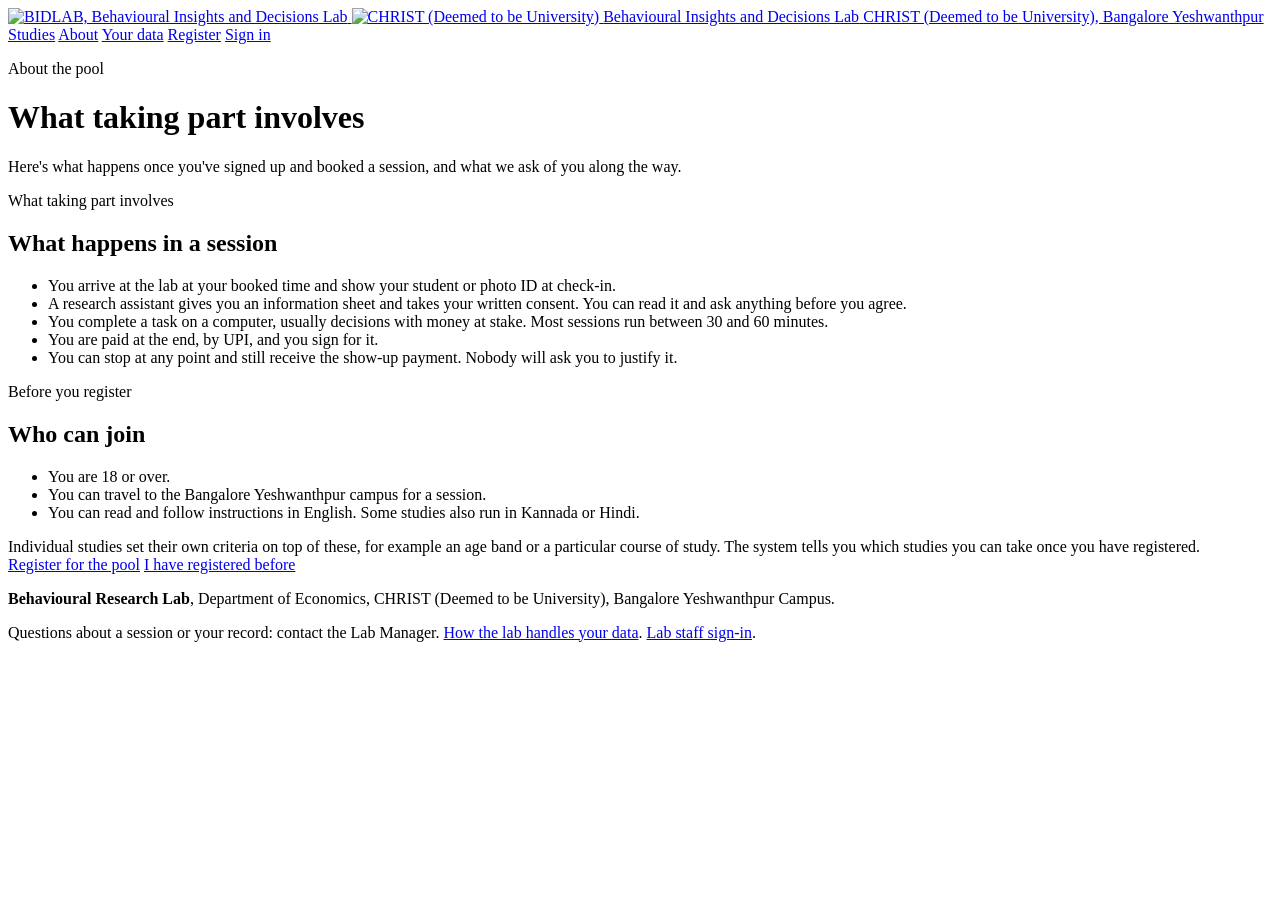
==== public/about.html @ 0a94f870 "Design: CHRIST purple and gold across header, buttons, footer and cards; centred sign-in and registe" ====
<!doctype html>
<html lang="en">
<head>
  <meta charset="utf-8">
  <meta name="viewport" content="width=device-width, initial-scale=1">
  <title>About | Behavioural Research Lab, CHRIST Bangalore Yeshwanthpur</title>
  <meta name="description" content="What taking part in a study at the Behavioural Research Lab involves, and who can join.">
  <link rel="stylesheet" href="/styles.css">
  <script src="/app.js" defer></script>
</head>
<body>

<header class="site-header">
  <div class="inner">
    <a class="wordmark" href="/">
      <span class="brand-logos">
        <img src="/images/bidlab-logo.png" alt="BIDLAB, Behavioural Insights and Decisions Lab" height="44">
        <span class="divider" aria-hidden="true"></span>
        <img class="christ" src="/images/christ-logo.png" alt="CHRIST (Deemed to be University)" height="40">
      </span>
         <span class="lab">Behavioural Insights and Decisions Lab</span>
      <span class="org">CHRIST (Deemed to be University), Bangalore Yeshwanthpur</span>
    </a>
    <nav aria-label="Sections">
      <a href="/#studies">Studies</a>
      <a href="/about" aria-current="page">About</a>
      <a href="/privacy">Your data</a>
      <a href="/register">Register</a>
      <a href="/signin">Sign in</a>
    </nav>
  </div>
</header>

<main class="narrow">
  <div class="hero">
    <p class="eyebrow">About the pool</p>
    <h1>What taking part involves</h1>
    <p class="lede">
      Here's what happens once you've signed up and booked a session, and what we ask
      of you along the way.
    </p>
  </div>

  <div class="grid-2">
    <div class="card">
      <p class="eyebrow">What taking part involves</p>
      <h2>What happens in a session</h2>
      <ul class="plain">
        <li>You arrive at the lab at your booked time and show your student or photo ID at check-in.</li>
        <li>A research assistant gives you an information sheet and takes your written consent. You can read it and ask anything before you agree.</li>
        <li>You complete a task on a computer, usually decisions with money at stake. Most sessions run between 30 and 60 minutes.</li>
        <li>You are paid at the end, by UPI, and you sign for it.</li>
        <li>You can stop at any point and still receive the show-up payment. Nobody will ask you to justify it.</li>
      </ul>
    </div>

    <div class="card">
      <p class="eyebrow">Before you register</p>
      <h2>Who can join</h2>
      <ul class="plain">
        <li>You are 18 or over.</li>
        <li>You can travel to the Bangalore Yeshwanthpur campus for a session.</li>
        <li>You can read and follow instructions in English. Some studies also run in Kannada or Hindi.</li>
      </ul>
      <p class="field-note" style="margin-bottom:0">
        Individual studies set their own criteria on top of these, for example an age band
        or a particular course of study. The system tells you which studies you can take
        once you have registered.
      </p>
    </div>
  </div>

  <div class="card">
    <p class="button-row" style="margin:0">
      <a class="button primary" href="/register">Register for the pool</a>
      <a class="button secondary" href="/signin">I have registered before</a>
    </p>
  </div>
</main>

<footer class="site-footer">
  <div class="inner">
    <p><strong>Behavioural Research Lab</strong>, Department of Economics, CHRIST (Deemed to be University), Bangalore Yeshwanthpur Campus.</p>
    <p>Questions about a session or your record: contact the Lab Manager. <a href="/privacy">How the lab handles your data</a>. <a href="/admin">Lab staff sign-in</a>.</p>
    <p id="consent-version-note"></p>
  </div>
</footer>

</body>
</html>
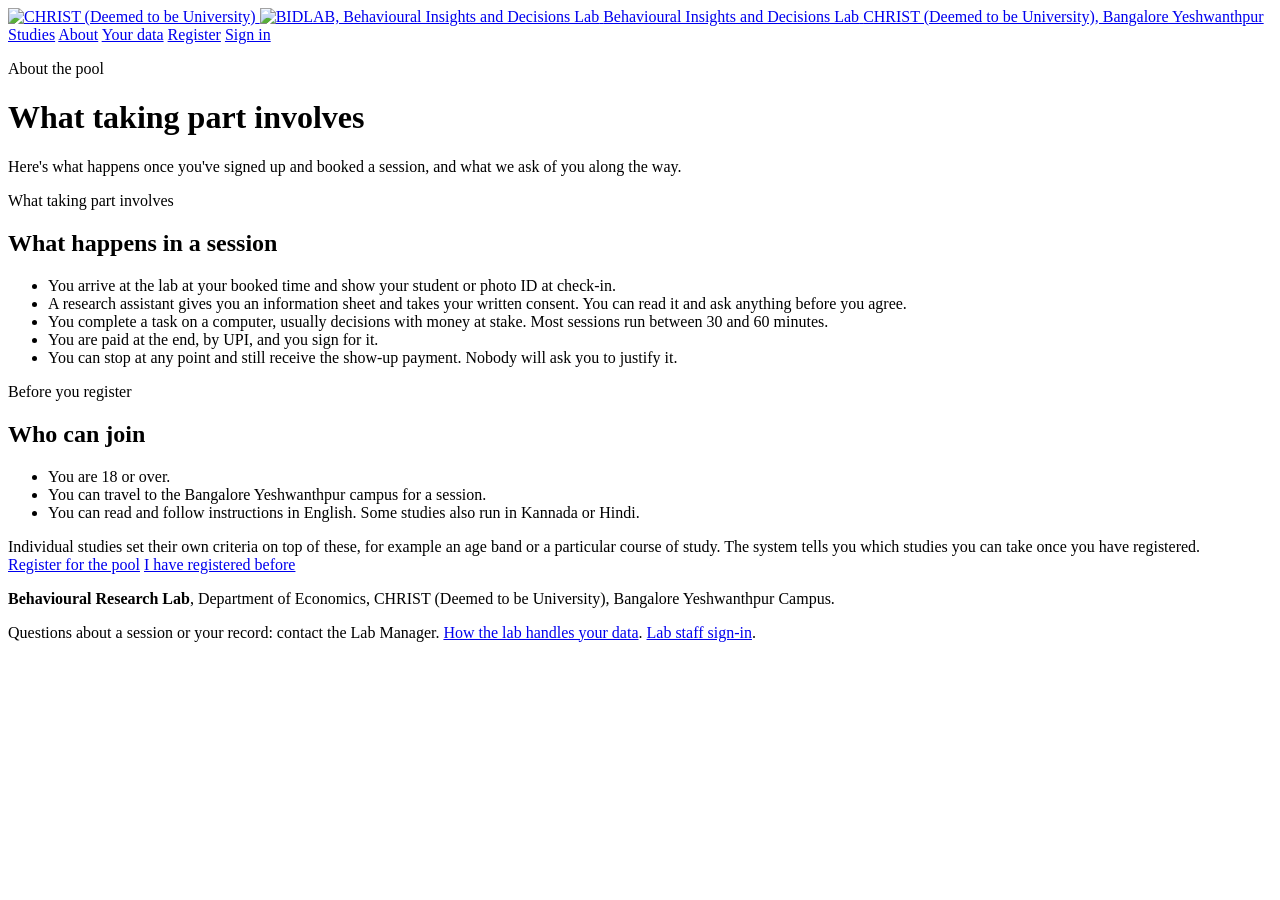
==== commit 7b3489f2: "Your data page: collapsible sections from the mockup; CHRIST logo first in header on all pages" ====
--- a/public/about.html
+++ b/public/about.html
@@ -14,9 +14,9 @@
   <div class="inner">
     <a class="wordmark" href="/">
       <span class="brand-logos">
+        <img class="christ" src="/images/christ-logo.png" alt="CHRIST (Deemed to be University)" height="40">
+        <span class="divider" aria-hidden="true"></span>
         <img src="/images/bidlab-logo.png" alt="BIDLAB, Behavioural Insights and Decisions Lab" height="44">
-        <span class="divider" aria-hidden="true"></span>
-        <img class="christ" src="/images/christ-logo.png" alt="CHRIST (Deemed to be University)" height="40">
       </span>
          <span class="lab">Behavioural Insights and Decisions Lab</span>
       <span class="org">CHRIST (Deemed to be University), Bangalore Yeshwanthpur</span>
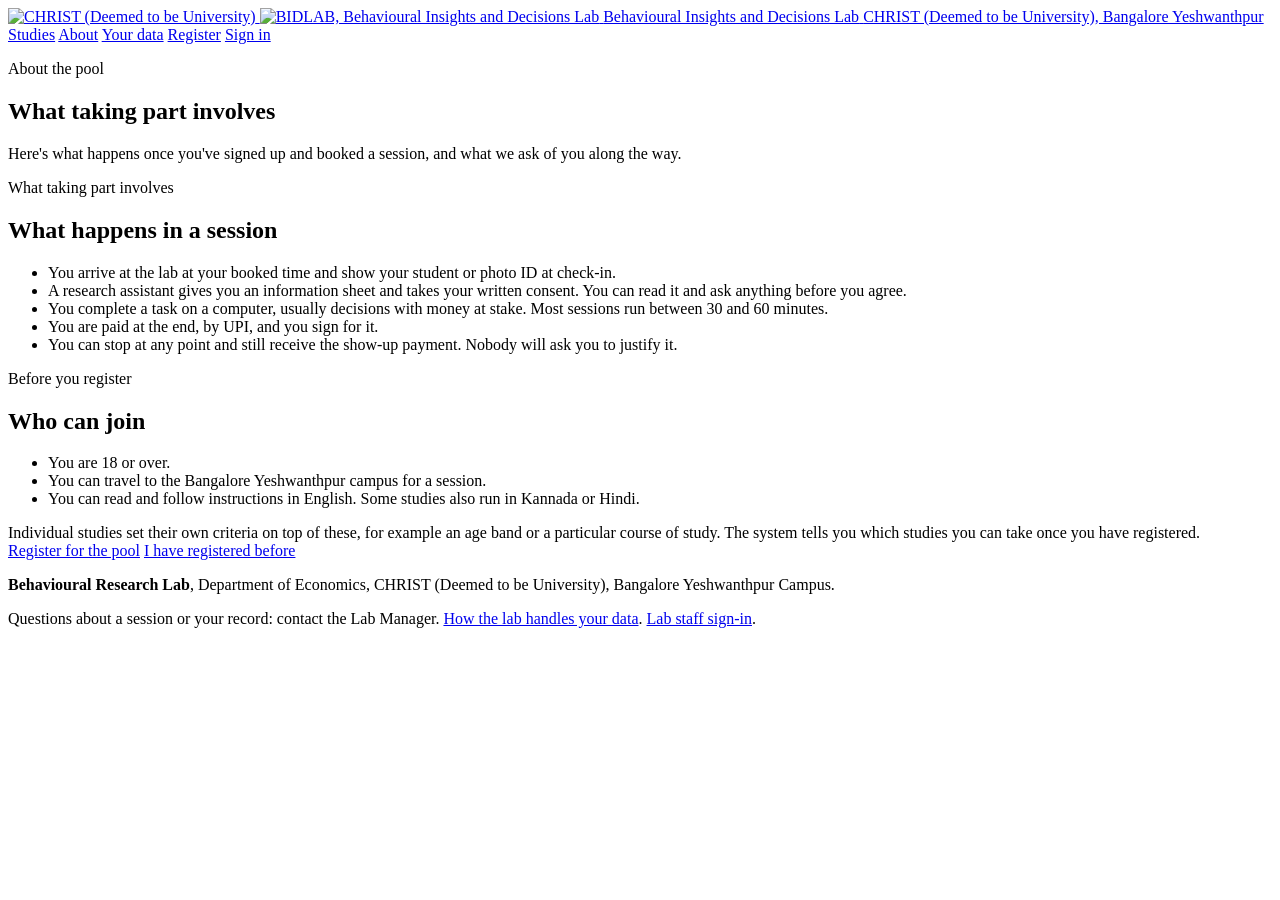
==== commit 18829753: "About and Your data pages: gold-framed layout to match the home page" ====
--- a/public/about.html
+++ b/public/about.html
@@ -32,6 +32,7 @@
 </header>
 
 <main class="narrow">
+    <section class="landing-frame">
   <div class="hero">
     <p class="eyebrow">About the pool</p>
     <h1>What taking part involves</h1>
@@ -76,6 +77,7 @@
       <a class="button secondary" href="/signin">I have registered before</a>
     </p>
   </div>
+    </section>
 </main>
 
 <footer class="site-footer">
